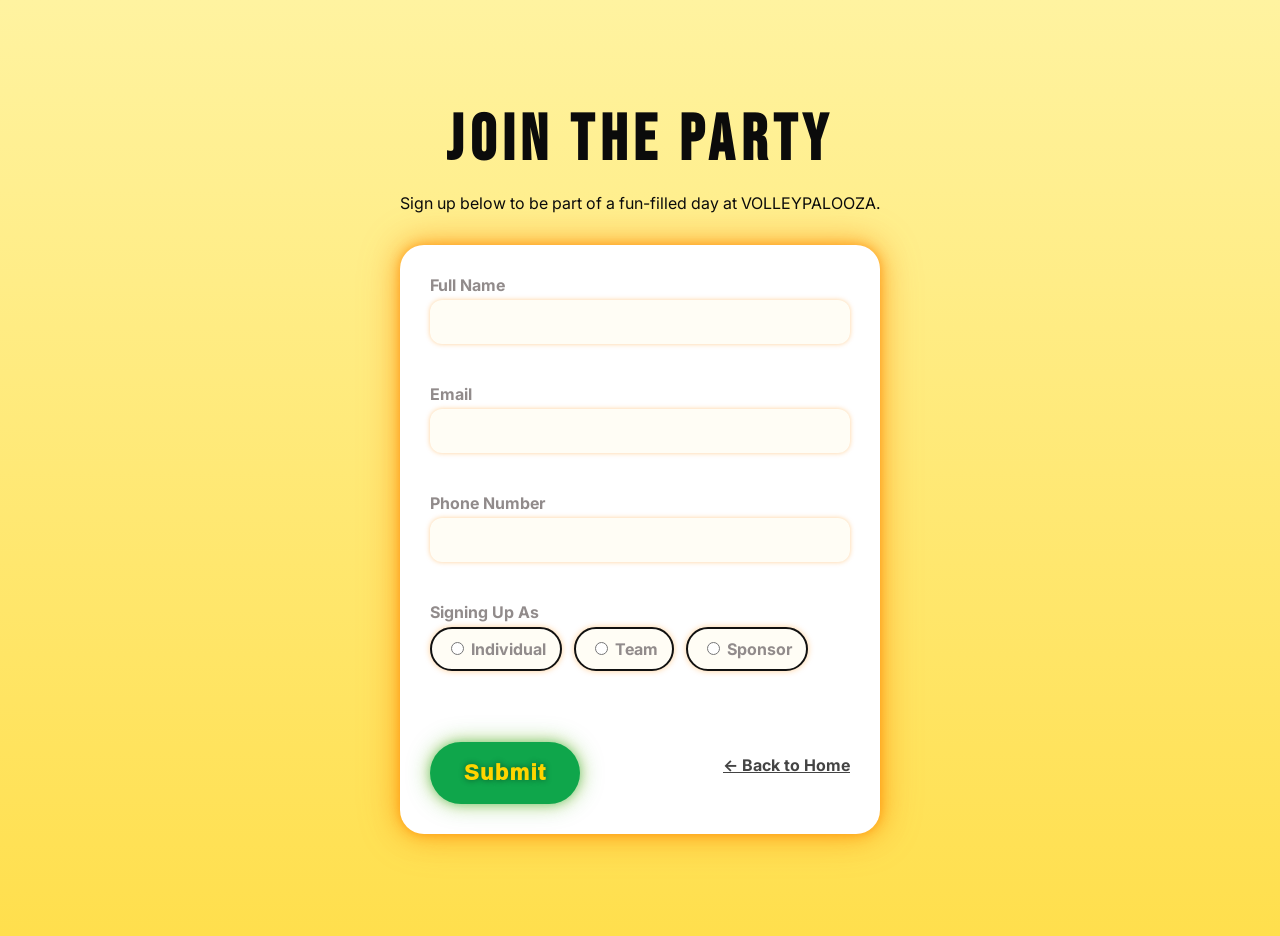
==== signup.html @ 42c3255a "initial commit volleypalooza" ====
<!doctype html>
<html lang="en">
<head>
<meta charset="utf-8" />
<meta name="viewport" content="width=device-width,initial-scale=1,viewport-fit=cover" />
<title>Join the Party — VOLLEYPALOOZA</title>

<link href="https://fonts.googleapis.com/css2?family=Bungee:wght@400&family=Bebas+Neue:wght@400..700&family=Inter:wght@400;700;900&display=swap" rel="stylesheet">
<link rel="stylesheet" href="styles/style.css">
</head>

<body>

<section id="signup-page" class="section">
  <div class="container">
    <h2>Join the Party</h2>
    <p class="lead">
      Sign up below to be part of a fun-filled day at VOLLEYPALOOZA.
    </p>

    <div class="signup-card">
      <form id="signupForm" class="signup-form">
        <div class="form-group">
          <label for="fullName">Full Name</label>
          <input id="fullName" name="fullName" type="text" required>
        </div>

        <div class="form-group">
          <label for="email">Email</label>
          <input id="email" name="email" type="email" required>
        </div>

        <div class="form-group">
          <label for="phone">Phone Number</label>
          <input id="phone" name="phone" type="tel" required>
        </div>

        <div class="form-group">
          <span class="radio-title">Signing Up As</span>

          <div class="radio-group">
            <label class="radio-option">
              <input type="radio" name="signupType" value="Individual" required>
              <span>Individual</span>
            </label>

            <label class="radio-option">
              <input type="radio" name="signupType" value="Team" required>
              <span>Team</span>
            </label>

            <label class="radio-option">
              <input type="radio" name="signupType" value="Sponsor" required>
              <span>Sponsor</span>
            </label>
          </div>
        </div>

        <div class="signup-actions">
          <button type="submit" class="cta">Submit</button>
          <a href="index.html" class="back-link">← Back to Home</a>
        </div>
      </form>

      <div id="successMessage" class="success-message" hidden>
        <h2>Hi, Thank You for signing up!</h2>
        <p class="lead">
          We are excited for you to join us in a fun-filled day at VOLLEYPALOOZA!
        </p>
        <a href="index.html" class="cta">Back to Home</a>
      </div>
    </div>
  </div>
</section>

<script src="scripts/signup.js"></script>
</body>
</html>
---- styles/style.css ----
:root{
  --red:#e02127;
  --gold:#ffd500;
  --green:#0fa64b;
  --ink:#0b0b0b;
  --paper:#fffdf5;
  --shadow:0 10px 30px rgba(0,0,0,.35);
  --container:1200px;
}

/* RESET + BASE */
*,*::before,*::after{box-sizing:border-box}
html,body{margin:0}
body{
  font-family:Inter,system-ui,-apple-system,Segoe UI,Roboto,Helvetica,Arial,sans-serif;
  color:var(--ink);
  background:var(--paper);
  -webkit-text-size-adjust:100%;
  text-rendering:optimizeLegibility;
  min-width:320px;
}
img{max-width:100%;height:auto;vertical-align:middle}
a{color:inherit;text-decoration:none}

.container{
  max-width:var(--container);
  margin:0 auto;
  padding:0 clamp(14px,4vw,24px);
}

.section{
  padding:clamp(52px,8vw,108px) 0;
  text-align:center;
  position:relative;
  z-index:2;
}

h2{
  font-family:"Bebas Neue",sans-serif;
  letter-spacing:.1em;
  text-transform:uppercase;
  font-size:clamp(28px,6.5vw,64px);
  margin:0 0 12px;
}

.lead{
  max-width:780px;
  margin:0 auto 28px;
  line-height:1.6;
}

/* ================= HERO ================= */
#hero{
  position:relative;
  min-height:100vh;
  display:flex;
  align-items:center;
  justify-content:center;
  text-align:center;
  overflow:hidden;
  color:#fff;
  background:linear-gradient(135deg,var(--red) 0%,var(--gold) 45%,var(--green) 100%);
  padding-inline:clamp(24px,10vw,160px);
}

#hero::before{
  content:"";
  position:absolute;
  inset:0;
  background:
    linear-gradient(180deg,rgba(0,0,0,.38),rgba(0,0,0,.58)),
    url("https://i.postimg.cc/Y28Dcmfb/reggae-volley-ball.png") center/cover no-repeat;
  mix-blend-mode:multiply;
  opacity:.9;
  z-index:0;
}

.hero-inner{
  position:relative;
  z-index:2;
  max-width:1100px;
  margin:0 auto;
  padding:clamp(56px,8vw,110px) 0 clamp(44px,7vw,92px);
}

.logo{
  width:min(140px,30vw);
  margin:0 auto 16px;
  display:block;
  filter:drop-shadow(0 12px 28px rgba(0,0,0,.55));
}

.kicker{
  font-family:"Bebas Neue",sans-serif;
  letter-spacing:.12em;
  text-transform:uppercase;
  font-size:clamp(18px,3.2vw,34px);
  margin-bottom:6px;
}

/* VOLLEYPALOOZA — soft steady reggae glow */
.wordmark{
  font-family:"Bungee",system-ui,sans-serif;
  font-size:clamp(28px,9vw,88px);
  line-height:1;
  margin:0 auto clamp(12px,2vw,16px);
  padding-inline:clamp(10px,4vw,40px);
  white-space:nowrap;
  overflow:visible;
  letter-spacing:.02em;
  background:linear-gradient(90deg,#b01616,#d4b200,#0a803a,#b01616);
  background-size:220% 100%;
  -webkit-background-clip:text;
  background-clip:text;
  color:transparent;
  -webkit-text-stroke:clamp(1px,0.5vw,2px) rgba(255,255,255,.25);
  text-shadow:
    0 0 6px rgba(255,255,255,.25),
    0 0 12px rgba(255,215,0,.25),
    0 0 18px rgba(255,0,0,.25),
    0 0 24px rgba(0,255,0,.2);
  animation:flow 10s linear infinite;
}

@keyframes flow{
  to{background-position:220% 0}
}

.meta{
  font-weight:1000;
  font-size:clamp(14px,3.2vw,24px);
  text-shadow:0 2px 10px rgba(0,0,0,.6);
}

/* CTA — soft steady glow */
.cta{
  display:inline-block;
  margin-top:16px;
  padding:clamp(14px,3vw,18px) clamp(26px,6vw,34px);
  border-radius:999px;
  font-weight:1000;
  letter-spacing:.06em;
  font-size:clamp(16px,2.5vw,22px);
  background:#0fa64b;
  color:#ffd500;
  border:none;
  cursor:pointer;
  box-shadow:
    0 0 10px rgba(15,166,75,.45),
    0 0 18px rgba(255,213,0,.35),
    0 0 24px rgba(15,166,75,.35);
  text-shadow:0 0 6px rgba(0,0,0,.45);
  transition:transform .15s ease,filter .25s ease;
}

.cta:hover{
  transform:scale(1.06);
  filter:brightness(1.08);
}

/* Countdown */
#count{
  display:grid;
  gap:clamp(10px,2.8vw,14px);
  margin:clamp(22px,3.2vw,30px) auto 0;
  max-width:min(560px,94vw);
  grid-template-columns:repeat(4,1fr);
}

#count .box{
  background:rgba(255,255,255,.16);
  border:2px solid rgba(255,255,255,.35);
  border-radius:16px;
  backdrop-filter:blur(6px);
  padding:clamp(8px,2.8vw,12px);
}

#count .num{
  font-family:"Bebas Neue",sans-serif;
  font-size:clamp(22px,7.2vw,40px);
  letter-spacing:.08em;
}

#count .lbl{
  font-size:clamp(10px,2.6vw,12px);
  letter-spacing:.18em;
}

/* Rasta divider — thicker */
.stripe{
  height:14px;
  background:linear-gradient(90deg,var(--red) 0 33%,var(--gold) 33% 66%,var(--green) 66% 100%);
}

/* SECTIONS */
#about{
  background:linear-gradient(180deg,#fff3a0,#ffdf4d);
}

#about .grid{
  display:grid;
  gap:clamp(16px,3.2vw,22px);
  grid-template-columns:repeat(auto-fit,minmax(240px,1fr));
}

#about .card{
  background:#fff;
  color:#111;
  border:2px solid #111;
  border-radius:24px;
  padding:20px;
  box-shadow:var(--shadow);
  text-align:left;
}

#about .card b{
  display:block;
  margin-bottom:6px;
}

#about .icon{
  font-size:32px;
  margin-bottom:8px;
}

#fun{
  background:linear-gradient(180deg,#0b6f39,#0fa64b);
  color:#fff;
}

#fun .grid{
  display:grid;
  gap:clamp(16px,3.2vw,22px);
  grid-template-columns:repeat(auto-fit,minmax(220px,1fr));
}

#fun .card{
  background:#111;
  color:#fff;
  border:2px solid var(--gold);
  border-radius:24px;
  padding:20px;
  box-shadow:var(--shadow);
}

#fun .card b{
  color:var(--gold);
}

#clubs{
  background:linear-gradient(180deg,#9b1418,#e02127);
  color:#fff;
}

#clubs .grid{
  display:grid;
  gap:clamp(16px,3.2vw,22px);
  grid-template-columns:repeat(auto-fit,minmax(220px,1fr));
}

.club{
  background:#fff;
  color:#111;
  border:2px solid #111;
  border-radius:24px;
  padding:16px;
  box-shadow:var(--shadow);
  display:flex;
  align-items:center;
  justify-content:center;
  gap:10px;
  font-weight:900;
}

.club img{
  height:36px;
  width:auto;
}

#map{
  background:#0b0b0b;
  color:#fff;
}

.mapwrap{
  width:100%;
  aspect-ratio:16/9;
  overflow:hidden;
  border-radius:24px;
  border:4px solid var(--gold);
  box-shadow:var(--shadow);
}

iframe{
  width:100%;
  height:100%;
  border:0;
}

/* Footer */
footer{
  background:#000;
  color:#fff;
  text-align:center;
  padding:26px 14px;
  font-family:"Bebas Neue",sans-serif;
  letter-spacing:.1em;
}

footer a{
  color:var(--gold);
  font-weight:900;
}

/* ================= SIGNUP PAGE ================= */
#signup-page{
  min-height:100vh;
  display:flex;
  align-items:center;
  justify-content:center;
  background:linear-gradient(180deg,#fff3a0,#ffdf4d);
}

.signup-card{
  background:#fff;
  color:#111;
  border:2px solid #111;
  border-radius:24px;
  padding:clamp(22px,4vw,34px);
  box-shadow:var(--shadow);
  max-width:760px;
  margin:0 auto;
}

.signup-form{
  text-align:left;
}

.form-group{
  margin-bottom:22px;
}

.form-group label,
.radio-title{
  display:block;
  font-weight:900;
  margin-bottom:10px;
  font-size:16px;
}

.form-group input[type="text"],
.form-group input[type="email"],
.form-group input[type="tel"]{
  width:100%;
  padding:14px 16px;
  border:2px solid #111;
  border-radius:16px;
  font-size:16px;
  font-family:inherit;
  background:#fffdf5;
  transition:border-color .2s ease, box-shadow .2s ease, transform .15s ease;
}

.form-group input[type="text"]:focus,
.form-group input[type="email"]:focus,
.form-group input[type="tel"]:focus{
  outline:none;
  border-color:var(--green);
  box-shadow:0 0 0 4px rgba(15,166,75,.15);
  transform:translateY(-1px);
}

.radio-group{
  display:flex;
  flex-wrap:wrap;
  gap:14px;
}

.radio-option{
  display:flex;
  align-items:center;
  gap:8px;
  background:#fffdf5;
  border:2px solid #111;
  border-radius:999px;
  padding:10px 14px;
  font-weight:700;
  cursor:pointer;
}

.radio-option input{
  accent-color:var(--green);
}

.signup-actions{
  display:flex;
  flex-wrap:wrap;
  gap:16px;
  align-items:center;
  justify-content:flex-start;
  margin-top:10px;
}

.back-link{
  font-weight:900;
  text-decoration:underline;
}

.success-message{
  text-align:center;
  padding:10px 0;
}

.success-message .cta{
  margin-top:10px;
}

/* Responsiveness */
@media(max-width:700px){
  #count{grid-template-columns:repeat(2,1fr)}
}

@media(max-width:520px){
  .signup-actions{
    flex-direction:column;
    align-items:stretch;
  }

  .signup-actions .cta,
  .signup-actions .back-link{
    text-align:center;
  }

  .radio-group{
    flex-direction:column;
  }
}

@media(max-width:420px){
  .wordmark{font-size:clamp(24px,9.5vw,64px)}
  #count{grid-template-columns:1fr}
  .logo{width:min(120px,50vw)}
}

@media(prefers-reduced-motion:reduce){
  .wordmark{animation:none}
}
/* ================= SIGNUP PAGE ================= */
#signup-page{
  min-height:100vh;
  display:flex;
  align-items:center;
  justify-content:center;
  background:linear-gradient(180deg,#fff3a0,#ffdf4d);
}

.signup-card{
  background:#fff;
  color:#111;
  border:2px solid #111;
  border-radius:24px;
  padding:clamp(22px,4vw,34px);
  box-shadow:var(--shadow);
  max-width:760px;
  margin:0 auto;
}

.signup-form{
  text-align:left;
}

.form-group{
  margin-bottom:22px;
}

.form-group label,
.radio-title{
  display:block;
  font-weight:900;
  margin-bottom:10px;
  font-size:16px;
}

.form-group input[type="text"],
.form-group input[type="email"],
.form-group input[type="tel"]{
  width:100%;
  padding:14px 16px;
  border:2px solid #111;
  border-radius:16px;
  font-size:16px;
  font-family:inherit;
  background:#fffdf5;
  transition:border-color .2s ease, box-shadow .2s ease, transform .15s ease;
}

.form-group input[type="text"]:focus,
.form-group input[type="email"]:focus,
.form-group input[type="tel"]:focus{
  outline:none;
  border-color:var(--green);
  box-shadow:0 0 0 4px rgba(15,166,75,.15);
  transform:translateY(-1px);
}

.radio-group{
  display:flex;
  flex-wrap:wrap;
  gap:14px;
}

.radio-option{
  display:flex;
  align-items:center;
  gap:8px;
  background:#fffdf5;
  border:2px solid #111;
  border-radius:999px;
  padding:10px 14px;
  font-weight:700;
  cursor:pointer;
}

.radio-option input{
  accent-color:var(--green);
}

.signup-actions{
  display:flex;
  flex-wrap:wrap;
  gap:16px;
  align-items:center;
  justify-content:flex-start;
  margin-top:10px;
}

.back-link{
  font-weight:900;
  text-decoration:underline;
}

.success-message{
  text-align:center;
  padding:10px 0;
}

.success-message .cta{
  margin-top:10px;
}

@media(max-width:520px){
  .signup-actions{
    flex-direction:column;
    align-items:stretch;
  }

  .signup-actions .cta,
  .signup-actions .back-link{
    text-align:center;
  }

  .radio-group{
    flex-direction:column;
  }
}
/* ================= SIGNUP PAGE ONLY ================= */

#signup-page{
  min-height:100vh;
  display:flex;
  align-items:center;
  justify-content:center;
  background:linear-gradient(180deg,#fff3a0,#ffdf4d);
}

/* CARD */
#signup-page .signup-card{
  background:#fff;
  color:#222;
  border:none;
  border-radius:24px;
  padding:30px;
  max-width:500px;
  margin:auto;

  box-shadow:
    0 0 10px rgba(255,140,0,0.6),
    0 0 25px rgba(255,140,0,0.5),
    0 0 40px rgba(255,140,0,0.4);
}

/* FORM */
#signup-page .signup-form{
  display:flex;
  flex-direction:column;
  gap:18px;
  text-align:left;
}

/* LABELS */
#signup-page .form-group label,
#signup-page .radio-title{
  font-weight:bold;
  margin-bottom:5px;
  display:block;
  color:#918b8b;
}

/* INPUTS */
#signup-page input[type="text"],
#signup-page input[type="email"],
#signup-page input[type="tel"]{
  width:100%;
  padding:12px;
  border:none;
  border-radius:12px;
  background:#fffdf5;
  color:#000000;

  box-shadow:
    0 0 5px rgba(255,140,0,0.4);

  transition:all .2s ease;
}

/* INPUT FOCUS */
#signup-page input:focus{
  outline:none;
  box-shadow:
    0 0 10px rgba(255,140,0,0.8),
    0 0 20px rgba(255,140,0,0.6);
}

/* RADIO GROUP */
#signup-page .radio-group{
  display:flex;
  gap:12px;
  flex-wrap:wrap;
}

/* RADIO BUTTON STYLE */
#signup-page .radio-option{
  display:flex;
  align-items:center;
  gap:6px;
  padding:10px 14px;
  border-radius:999px;
  background:#fffdf5;
  color:#918b8b;
  font-weight:600;
  cursor:pointer;

  box-shadow:
    0 0 6px rgba(255,140,0,0.4);
}

/* RADIO COLOR */
#signup-page .radio-option input{
  accent-color:orange;
}

/* BUTTON AREA */
#signup-page .signup-actions{
  display:flex;
  align-items:center;
  justify-content:space-between; /* THIS pushes them apart */
  gap:10px;
}

/* BACK LINK */
#signup-page .back-link{
  color:#444;
  font-weight:bold;
}

/* SUCCESS MESSAGE */
#signup-page .success-message{
  text-align:center;
}
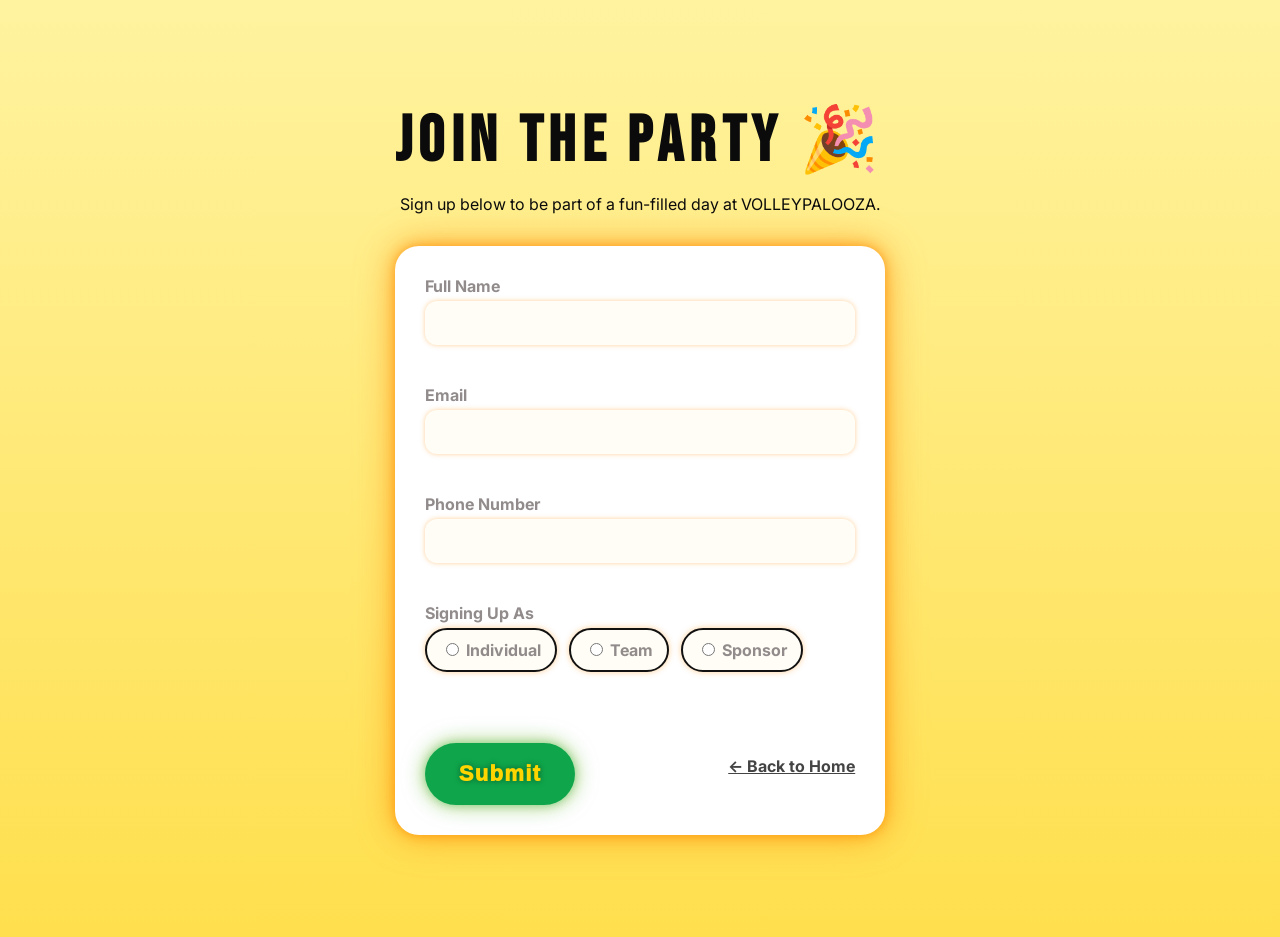
==== commit 534bb99c: "fixed form" ====
--- a/signup.html
+++ b/signup.html
@@ -13,7 +13,7 @@
 
 <section id="signup-page" class="section">
   <div class="container">
-    <h2>Join the Party</h2>
+    <h2>Join the Party 🎉</h2>
     <p class="lead">
       Sign up below to be part of a fun-filled day at VOLLEYPALOOZA.
     </p>
@@ -63,9 +63,9 @@
       </form>
 
       <div id="successMessage" class="success-message" hidden>
-        <h2>Hi, Thank You for signing up!</h2>
+        <h3>Hi, Thank You for signing up!</h3>
         <p class="lead">
-          We are excited for you to join us in a fun-filled day at VOLLEYPALOOZA!
+          We are excited for you to join us in a fun-filled day at VOLLEYPALOOZA! 🏐
         </p>
         <a href="index.html" class="cta">Back to Home</a>
       </div>
